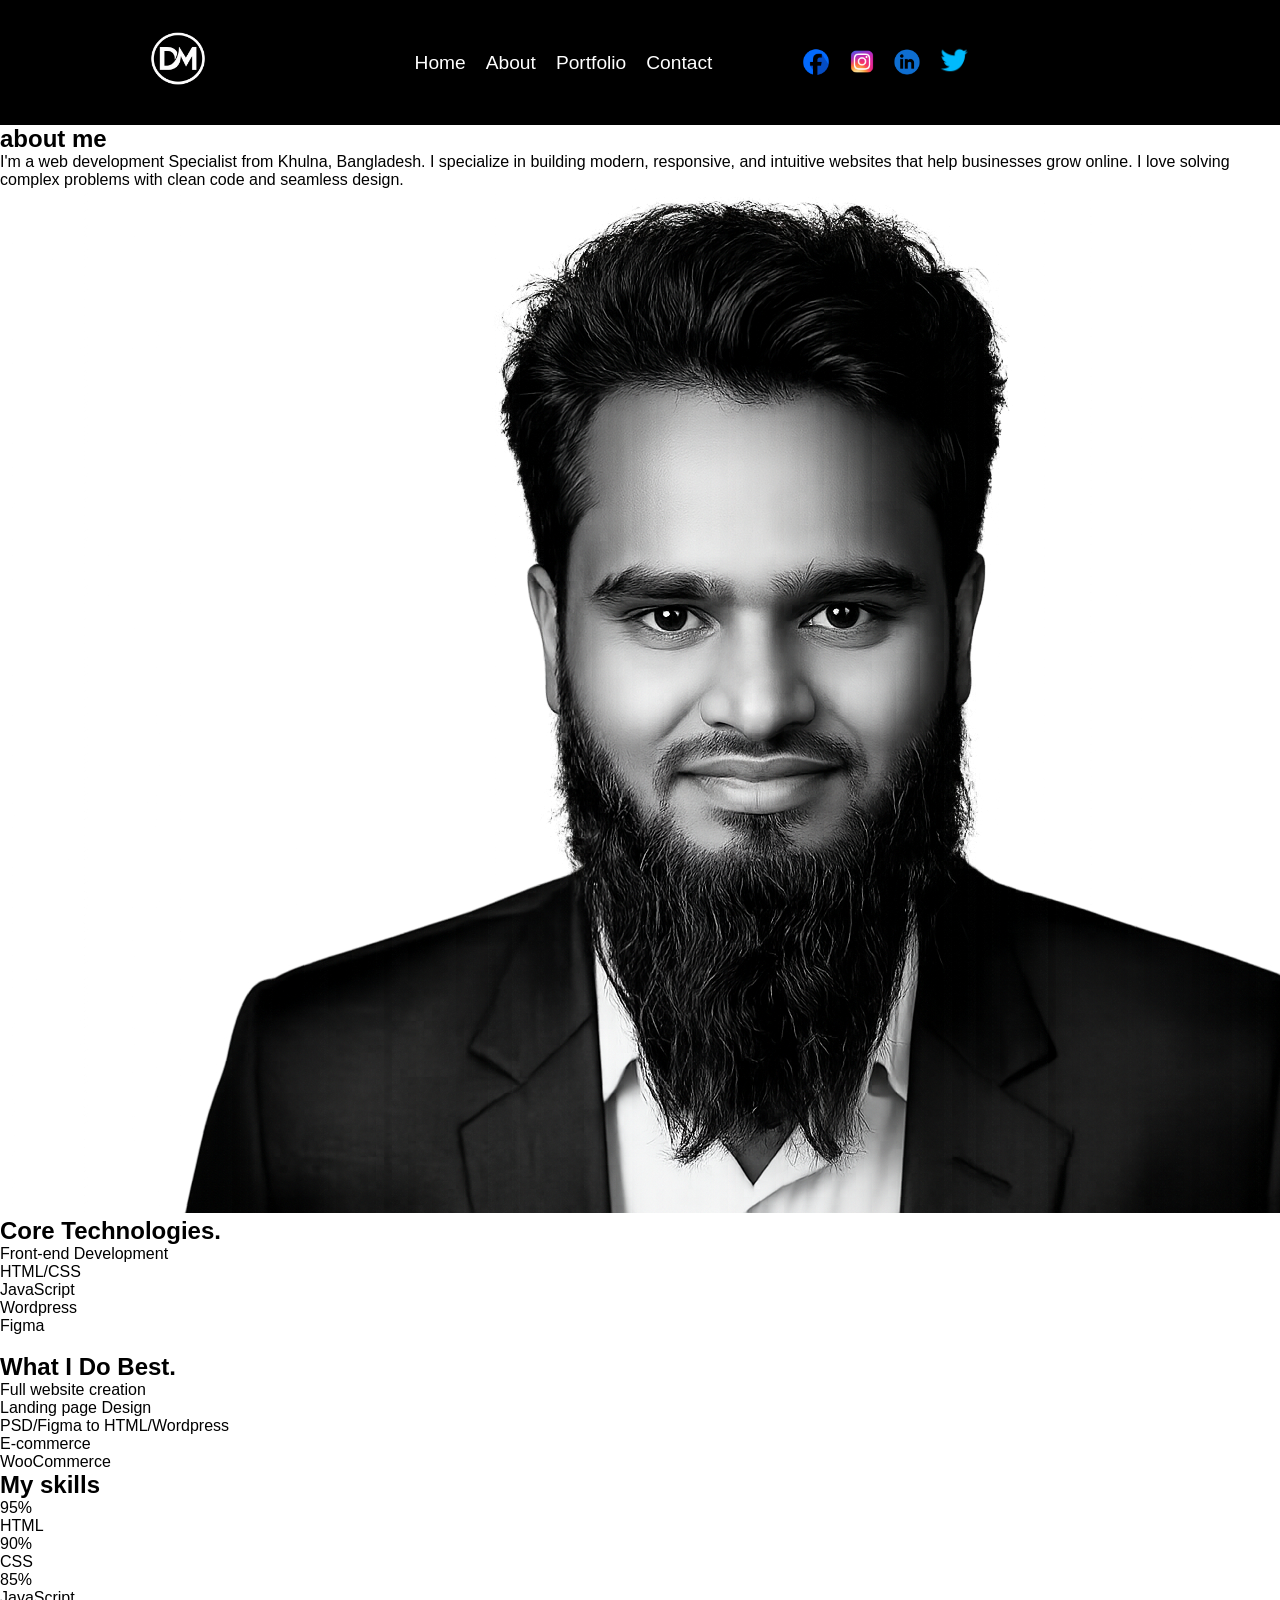
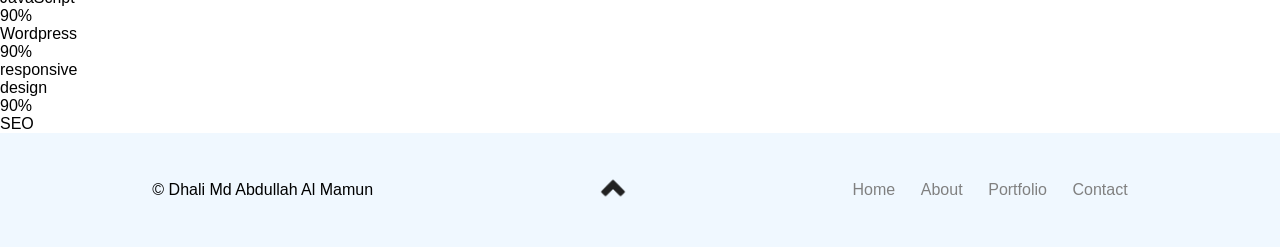
==== about.html @ a9662a3c "Add files via upload" ====
<!DOCTYPE html>
<html lang="en">

<head>
  <meta charset="UTF-8">
  <meta name="viewport" content="width=device-width, initial-scale=1.0">
  <title>about dhali mamun web-Development expert</title>
  <link rel="icon" href="img/dm-logo.png">
  <link rel="stylesheet" href="css/header.css">
  <link rel="stylesheet" href="css/footer.css">
  <link rel="stylesheet" href="css/about.css">
  <script src="js/header.js" defer></script>
</head>

<body>
<header id="home-com">
    <div class="logo">
      <img src="img/dm-logo.png" alt="logo">
    </div>

    <nav class="navbar">
      <ul class="page-menu">
        <li><a href="index.html">Home</a></li>
        <li><a href="about.html">About</a></li>
        <li><a href="portfolio.html">Portfolio</a></li>
        <li><a href="contact.html">Contact</a></li>

 <div class="social-logo">
      <a href="https://facebook"><img src="img/fb-logo.png"></a>
      <a href="fortunate mamun"><img src="img/instagram-logo.png"></a>
      <a href="linledin"><img src="img/linkedin.png"></a>
      <a class="twitter" href="twitter"><img src="img/tt.png"></a>
    </div>

      </ul>

    </nav>
      <div class="ham-menu">
        <span></span>
        <span></span>
        <span></span>

      </div>
  </header>

  <section class="first-section" id="home-mob">

    <div class="about-container">
      <div class="div-left">

        <h1>about me</h1>

        <p>
          I'm a web development Specialist from Khulna, Bangladesh. I specialize in building modern, responsive, and
          intuitive
          websites that help businesses grow online. I love solving complex problems with clean code and seamless
          design.
        </p>
      </div>

      <div class="div-right">
        <img class="img" src="img/mamun-official pic.png" alt="">
      </div>
    </div>

   <!--  <div class="img-div">
      <img src="img/logo" alt="">
      <img src="img/compute photo.png" alt="">
      <img src="img/cycle-me.png" alt="">
      <img src="img/sea-beach-me.png" alt="">
    </div> -->
  </section>
  <section class="second-section">

    <div class="second-child">
      <h1>Core Technologies.</h1>
      <p>Front-end Development</p>
      <P>HTML/CSS</P>
      <P>JavaScript</P>
      <p>Wordpress</p>
      <p>Figma</p>
    </div>

    <div class="first-child">
      <img src="img/platsforms -togater.jpg" alt="">
    </div>

    <div>
      <h1>What I Do Best.</h1>
      <p>Full website creation</p>
      <p>Landing page Design</p>
      <p>PSD/Figma to HTML/Wordpress</p>
      <p>E-commerce</p>
      <p>WooCommerce</p>
    </div>

  </section>


  <section class="third-section">

    <h1>My skills</h1>

    <div class="chart-container">
      <div class="chart">
        <div class="bar bar1">
          <span>95%</span>
        </div>
        <p>HTML</p>
      </div>
      <div class="chart">
        <div class="bar bar2">
          <span>90%</span>
        </div>
        <p>CSS</p>
      </div>
      <div class="chart">
        <div class="bar bar3">
          <span>85%</span>
        </div>
        <p>JavaScript</p>
      </div>
      <div class="chart">
        <div class="bar bar4">
          <span>90%</span>
        </div>
        <p>Wordpress</p>
      </div>
      <div class="chart">
        <div class="bar bar5">
          <span>90%</span>
        </div>
        <p class="p5">responsive <br>design</p>
      </div>
      <div class="chart">
        <div class="bar bar6">
          <span>90%</span>
        </div>
        <p>SEO</p>
      </div>

    </div>


  </section>

   <footer>
    <div class="copy-right">
      <p>&copy; Dhali Md Abdullah Al Mamun</p>
    </div>
    
<div class="top">
<a class="com" href="#home-com"><img src="img/top.png" ></a>
<a  class="mob" href="#home-mob"><img src="img/top.png" ></a>
</div>
      <nav>
      <ul>
        <li><a href="index.html">Home</a></li>
        <li><a href="about.html">About</a></li>
        <li><a href="portfolio.html">Portfolio</a></li>
        <li><a href="contact.html">Contact</a></li>
      </ul>
      </nav>
      <div class="copy-right-mob">
      <p>&copy; Dhali Md Abdullah Al Mamun</p>
    </div>
  </footer>

</body>

</html>
---- css/header.css ----
* {
  font-family: Arial, sans-serif;
  margin: 0;
  padding: 0;
  box-sizing: border-box;
}
html{
  scroll-behavior: smooth;
}

header {
  display: flex;
  background-color: black;
  justify-content: space-around;
  align-items: center;
  padding: 1.5rem 0 1.5rem 2rem;
  z-index: 100;
}

.logo img {
  width: 110px;
  height: auto;
}


.logo :hover {
  transform: scale(1.05);
}

.social-logo img {
  width: 40px;
  height: auto;
}

.social-logo {
  margin-left: 4rem;
}
.social-logo a :hover{
  transform: scale(1.08);
}

.twitter img {
  width: 45px;
  height: 45px;
  object-fit: contain;
}

.page-menu a {
  color: white;
  text-decoration: none;
}
.page-menu li:hover{
  opacity: .75;
}

.page-menu {
  display: flex;
  gap: 20px;
  font-size: 1.2rem;
  align-items: center;
  justify-content: space-between;
 
}

.ham-menu {
  width: 30px;
  height: 22px;
  display: block;
  flex-direction: column;
  justify-content: space-between;

}

.ham-menu span {
  height: 5px;
  background-color:grey;
  border-radius: 3px;
}

.navbar {
  display: flex;
  align-items: center;
  justify-content: center;
  text-align: center;
}




@media (max-width: 768px) {
  header {
    padding: 1rem;
    display: flex;
    justify-content: space-between;
    align-items: center;
    position: fixed;
    top: 0;
    left: 0;
    right: 0;
  }

  .ham-menu {
    display: flex;
    margin-right: 20px;
  }

  .page-menu {
    display: block;
    position: absolute;
    right: -100%;
   top: 100%;
    z-index: 100;
    background-color: rgb(46, 43, 43);
    width: 100%;
    list-style: none;
    transition: all .4s cubic-bezier(.4, 1, .99, 1);
  }

  .page-menu.active {
    right: 0; 
    text-align: center;
  }

  .page-menu.active li {
    padding: 1.2rem;
    margin: .8rem;
    border: 1px solid black;
    border-radius: 6px;
  }

  .page-menu.active a {
    align-self: center;
  }

  .navbar {
    display: flex;
    flex-direction: row;
    justify-content: space-between;
  }

  .social-logo {
    margin: 0;
  }
  .social-logo a{
    margin: 10px;
  }

}
---- css/footer.css ----
*{
  font-family: Arial, sans-serif;
  margin: 0;
  padding: 0;
  box-sizing: border-box;
}
html{
  scroll-behavior: smooth;
}
footer{
  display:flex;
  background-color: aliceblue;
  justify-content: space-around;
  align-items: center;
  padding: 2.5rem;
}
nav ul{
  display: flex;
  gap:1.6rem;
  list-style: none;
}
nav a{
  text-decoration: none;
  color:gray;
}
footer nav li:hover{
  color: lightgray;
  transform: scale(1.08);
}
.top img{
  width: 30px;
  height: auto;
}
.mob{
  display: none;
}
.copy-right-mob{
  display: none;
}



@media (max-width:768px){
  footer{
    display: flex;
    flex-direction: column;
    gap: .5rem;
  }
  footer nav{
    display: none;
  }
.com{
  display: none;
}
.mob{
  display: inline-block;
}
.copy-right{
  display: none;
}
.copy-right-mob{
  display: inline-block;
}
}
---- css/about.css ----
*{
  font-family: Arial, sans-serif;
  margin: 0;
padding: 0;
box-sizing: border-box;
}
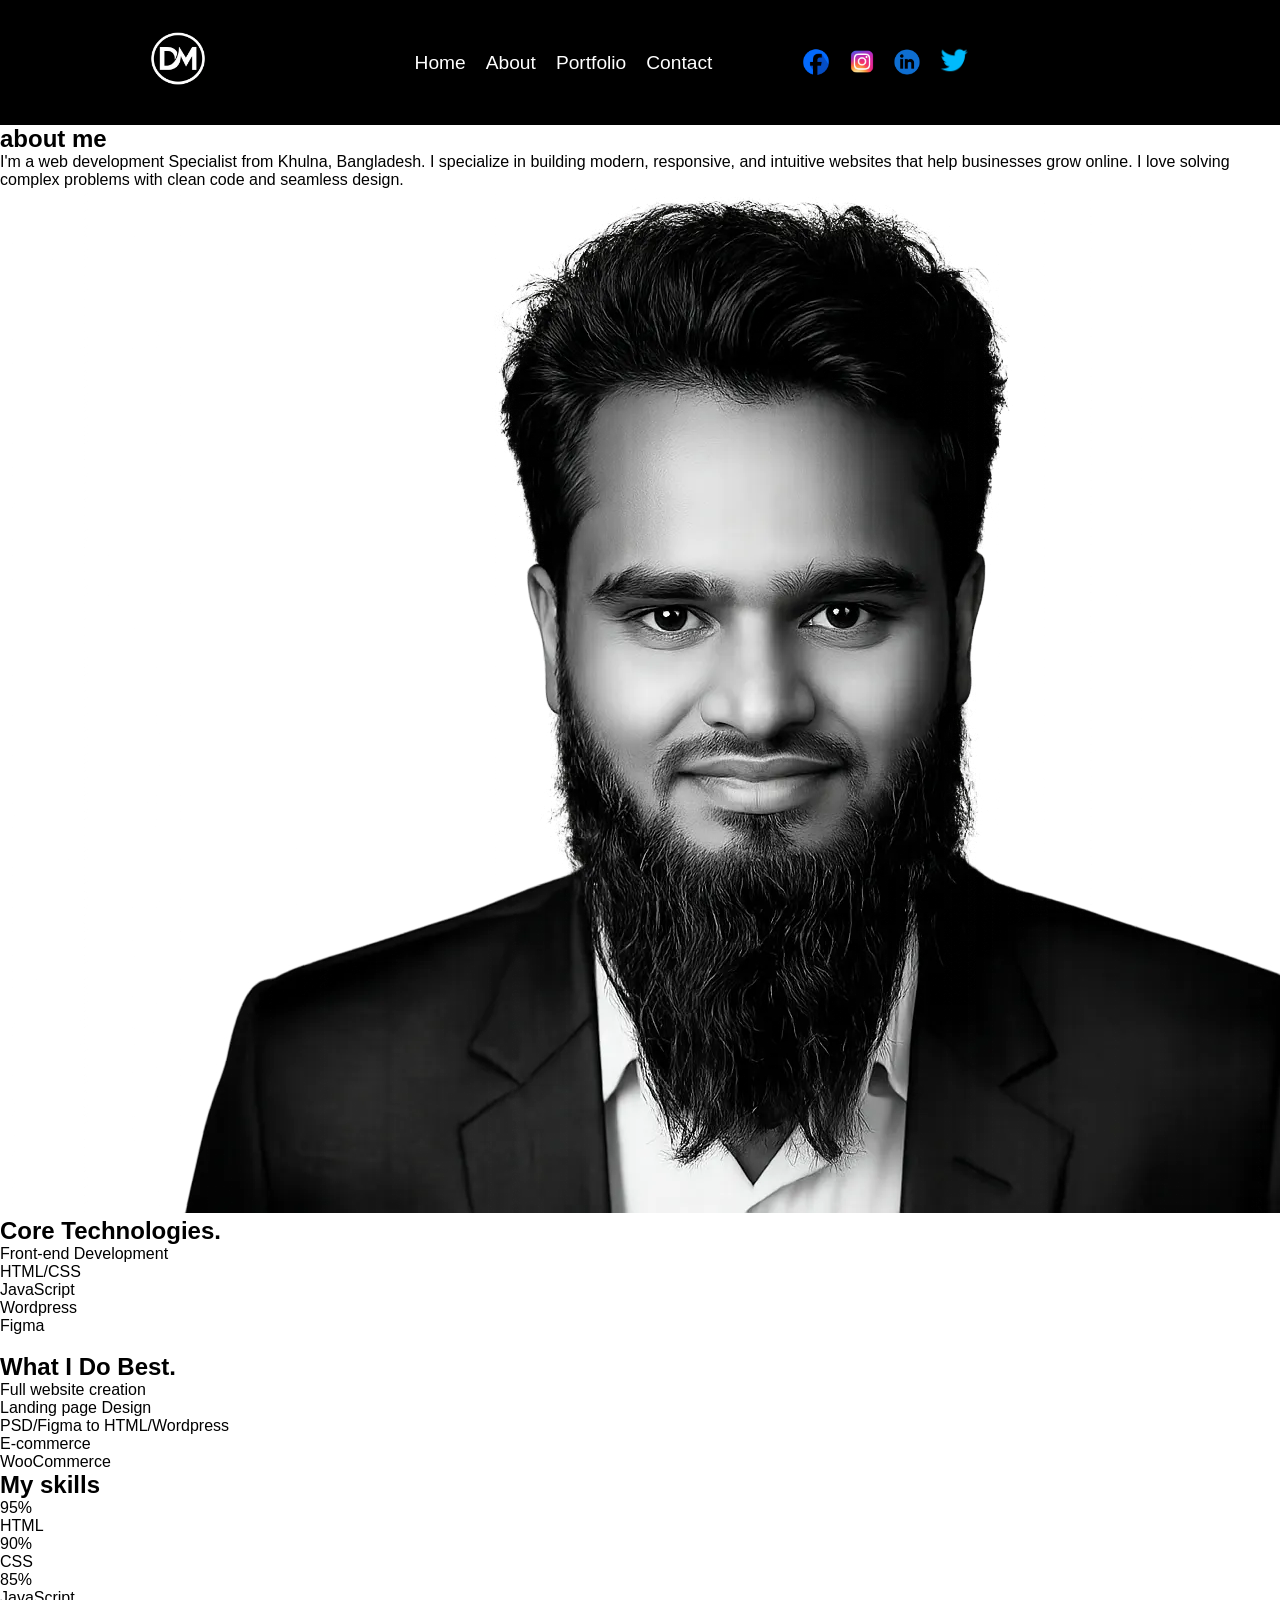
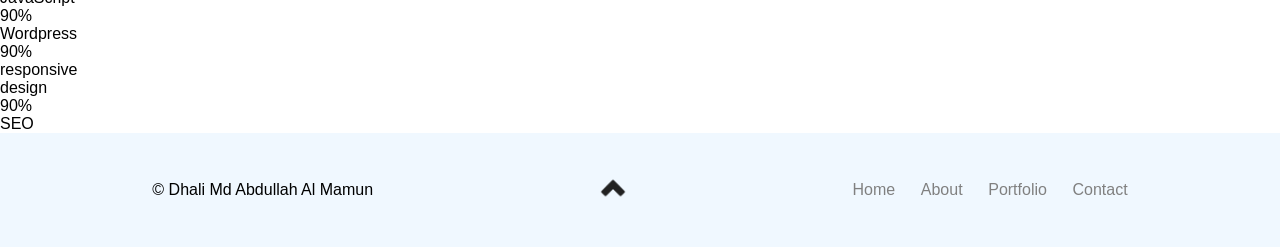
==== commit aa576148: "Add files via upload" ====
--- a/about.html
+++ b/about.html
@@ -5,7 +5,7 @@
   <meta charset="UTF-8">
   <meta name="viewport" content="width=device-width, initial-scale=1.0">
   <title>about dhali mamun web-Development expert</title>
-  <link rel="icon" href="img/dm-logo.png">
+  <link rel="icon" href="img/dm-logo.webp">
   <link rel="stylesheet" href="css/header.css">
   <link rel="stylesheet" href="css/footer.css">
   <link rel="stylesheet" href="css/about.css">
@@ -13,9 +13,9 @@
 </head>
 
 <body>
-<header id="home-com">
+  <header id="home-com">
     <div class="logo">
-      <img src="img/dm-logo.png" alt="logo">
+      <img src="img/dm-logo.webp" alt="logo">
     </div>
 
     <nav class="navbar">
@@ -25,22 +25,22 @@
         <li><a href="portfolio.html">Portfolio</a></li>
         <li><a href="contact.html">Contact</a></li>
 
- <div class="social-logo">
-      <a href="https://facebook"><img src="img/fb-logo.png"></a>
-      <a href="fortunate mamun"><img src="img/instagram-logo.png"></a>
-      <a href="linledin"><img src="img/linkedin.png"></a>
-      <a class="twitter" href="twitter"><img src="img/tt.png"></a>
-    </div>
+        <div class="social-logo">
+          <a href="https://facebook"><img src="img/fb-logo.webp"></a>
+          <a href="fortunate mamun"><img src="img/instagram-logo.webp"></a>
+          <a href="linledin"><img src="img/linkedin.webp"></a>
+          <a class="twitter" href="twitter"><img src="img/tt.webp"></a>
+        </div>
 
       </ul>
 
     </nav>
-      <div class="ham-menu">
-        <span></span>
-        <span></span>
-        <span></span>
+    <div class="ham-menu">
+      <span></span>
+      <span></span>
+      <span></span>
 
-      </div>
+    </div>
   </header>
 
   <section class="first-section" id="home-mob">
@@ -59,15 +59,15 @@
       </div>
 
       <div class="div-right">
-        <img class="img" src="img/mamun-official pic.png" alt="">
+        <img class="img" src="img/mamun-official pic.webp" alt="">
       </div>
     </div>
 
-   <!--  <div class="img-div">
+    <!--  <div class="img-div">
       <img src="img/logo" alt="">
-      <img src="img/compute photo.png" alt="">
-      <img src="img/cycle-me.png" alt="">
-      <img src="img/sea-beach-me.png" alt="">
+      <img src="img/compute photo.webp" alt="">
+      <img src="img/cycle-me.webp" alt="">
+      <img src="img/sea-beach-me.webp" alt="">
     </div> -->
   </section>
   <section class="second-section">
@@ -144,24 +144,24 @@
 
   </section>
 
-   <footer>
+  <footer>
     <div class="copy-right">
       <p>&copy; Dhali Md Abdullah Al Mamun</p>
     </div>
-    
-<div class="top">
-<a class="com" href="#home-com"><img src="img/top.png" ></a>
-<a  class="mob" href="#home-mob"><img src="img/top.png" ></a>
-</div>
-      <nav>
+
+    <div class="top">
+      <a class="com" href="#home-com"><img src="img/top.webp"></a>
+      <a class="mob" href="#home-mob"><img src="img/top.webp"></a>
+    </div>
+    <nav>
       <ul>
         <li><a href="index.html">Home</a></li>
         <li><a href="about.html">About</a></li>
         <li><a href="portfolio.html">Portfolio</a></li>
         <li><a href="contact.html">Contact</a></li>
       </ul>
-      </nav>
-      <div class="copy-right-mob">
+    </nav>
+    <div class="copy-right-mob">
       <p>&copy; Dhali Md Abdullah Al Mamun</p>
     </div>
   </footer>
